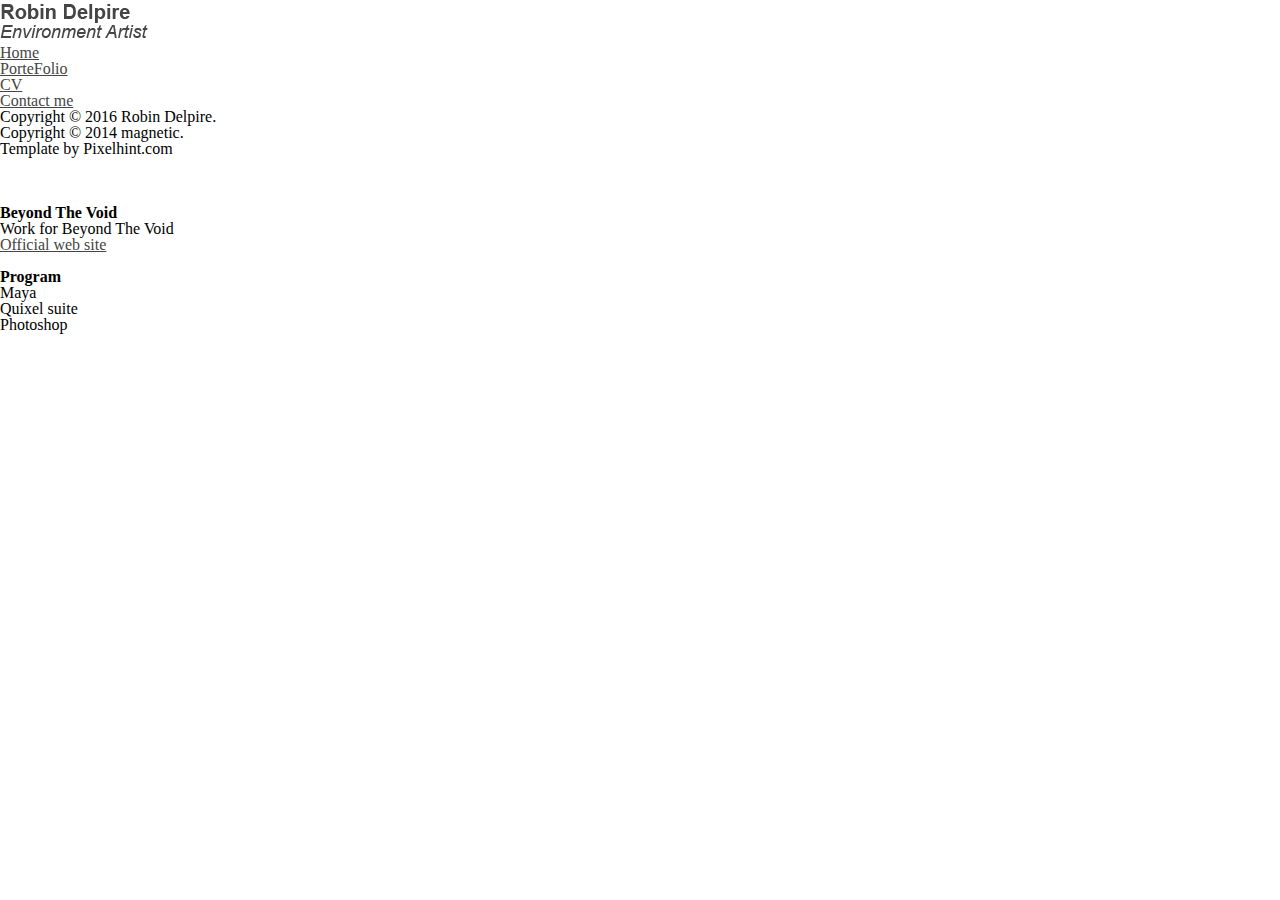
==== Beyond_the_void.html @ dd5e2009 "Add files via upload" ====
<!DOCTYPE html>
<html lang="en">
<head>
	<title>Beyond The Void-Robin Delpire site</title>
	<meta charset="utf-8">
	<meta name="author" content="pixelhint.com- Robin Delpire">
	<meta name="description" content="3D Environment artist Robin Delpire site"/>
	<meta name="viewport" content="width=device-width, initial-scale=1.0, minimum-scale=1.0" />
	<link rel="stylesheet" type="text/css" href="css/reset.css">
	<link rel="stylesheet" type="text/css" href="css/main6.css">
    <script type="text/javascript" src="js/jquery.js"></script>
    <script type="text/javascript" src="js/main.js"></script>
</head>
<body>

	<header>
		<div class="logo">
			<a href="index.html"><img src="img/logo.png" title="Magnetic" alt="Magnetic"/></a>
		</div><!-- end logo -->

		<div id="menu_icon"></div>
		<nav>
			<ul>
				<li><a href="index.html">Home</a></li>
				<li><a href="portefolio.html">PorteFolio</a></li>
				<li><a href="CV.html">CV</a></li>
				<li><a href="contact.html">Contact me</a></li>
			</ul>
		</nav><!-- end navigation menu -->

		<div class="footer clearfix">
			<!--<ul class="social clearfix">
				<li><a href="#" class="fb" data-title="Facebook"></a></li>
				<li><a href="#" class="google" data-title="Google +"></a></li>
				<li><a href="#" class="behance" data-title="Behance"></a></li>
				<!--<li><a href="#" class="twitter" data-title="Twitter"></a></li>
				<li><a href="#" class="dribble" data-title="Dribble"></a></li>
				<li><a href="#" class="rss" data-title="RSS"></a></li>
			</ul><!-- end social -->

			<div class="rights">
				<p>Copyright © 2016 Robin Delpire.</p>
				<p>Copyright © 2014 magnetic.</p>
				<p>Template by Pixelhint.com</p>
			</div><!-- end rights -->
		</div ><!-- end footer -->
	</header><!-- end header -->

	<section class="main clearfix">

		<section class="top">	
			<div class="wrapper content_header clearfix">
				<div class="work_nav">
							
					<ul class="btn clearfix">
						<li><a href="sketchbook.html" class="previous" data-title="Previous"></a></li>
						<li><a href="portefolio.html" class="grid" data-title="Portfolio"></a></li>
						<li><a href="toria.html" class="next" data-title="Next"></a></li>
					</ul>							
					
				</div><!-- end work_nav -->
				<h1 class="title">Beyond The Void</h1>
			</div>		
		</section><!-- end top -->

		<section class="wrapper">
			<div class="content">
				<p>
					Work for Beyond The Void<br>
					<a href="http://beyond-the-void.net/">Official web site</a>
					<br>

				</p>


				<img src="img/beyondTheVoid/mothership.jpg" alt="" name="">
				<img src="img/beyondTheVoid/harvester_beauty.jpg" alt="" name="">
				<img src="img/beyondTheVoid/BTVVHRD.jpg" alt="" name="">
				<br>
				<h2>Program</h2>
				<ul>
					<li>
						Maya
					</li>
					<li>
						Quixel suite
					</li>
					<li>
						Photoshop
					</li>
				</ul>

			</div><!-- end content -->
		</section>
	</section><!-- end main -->
	
</body>
</html>
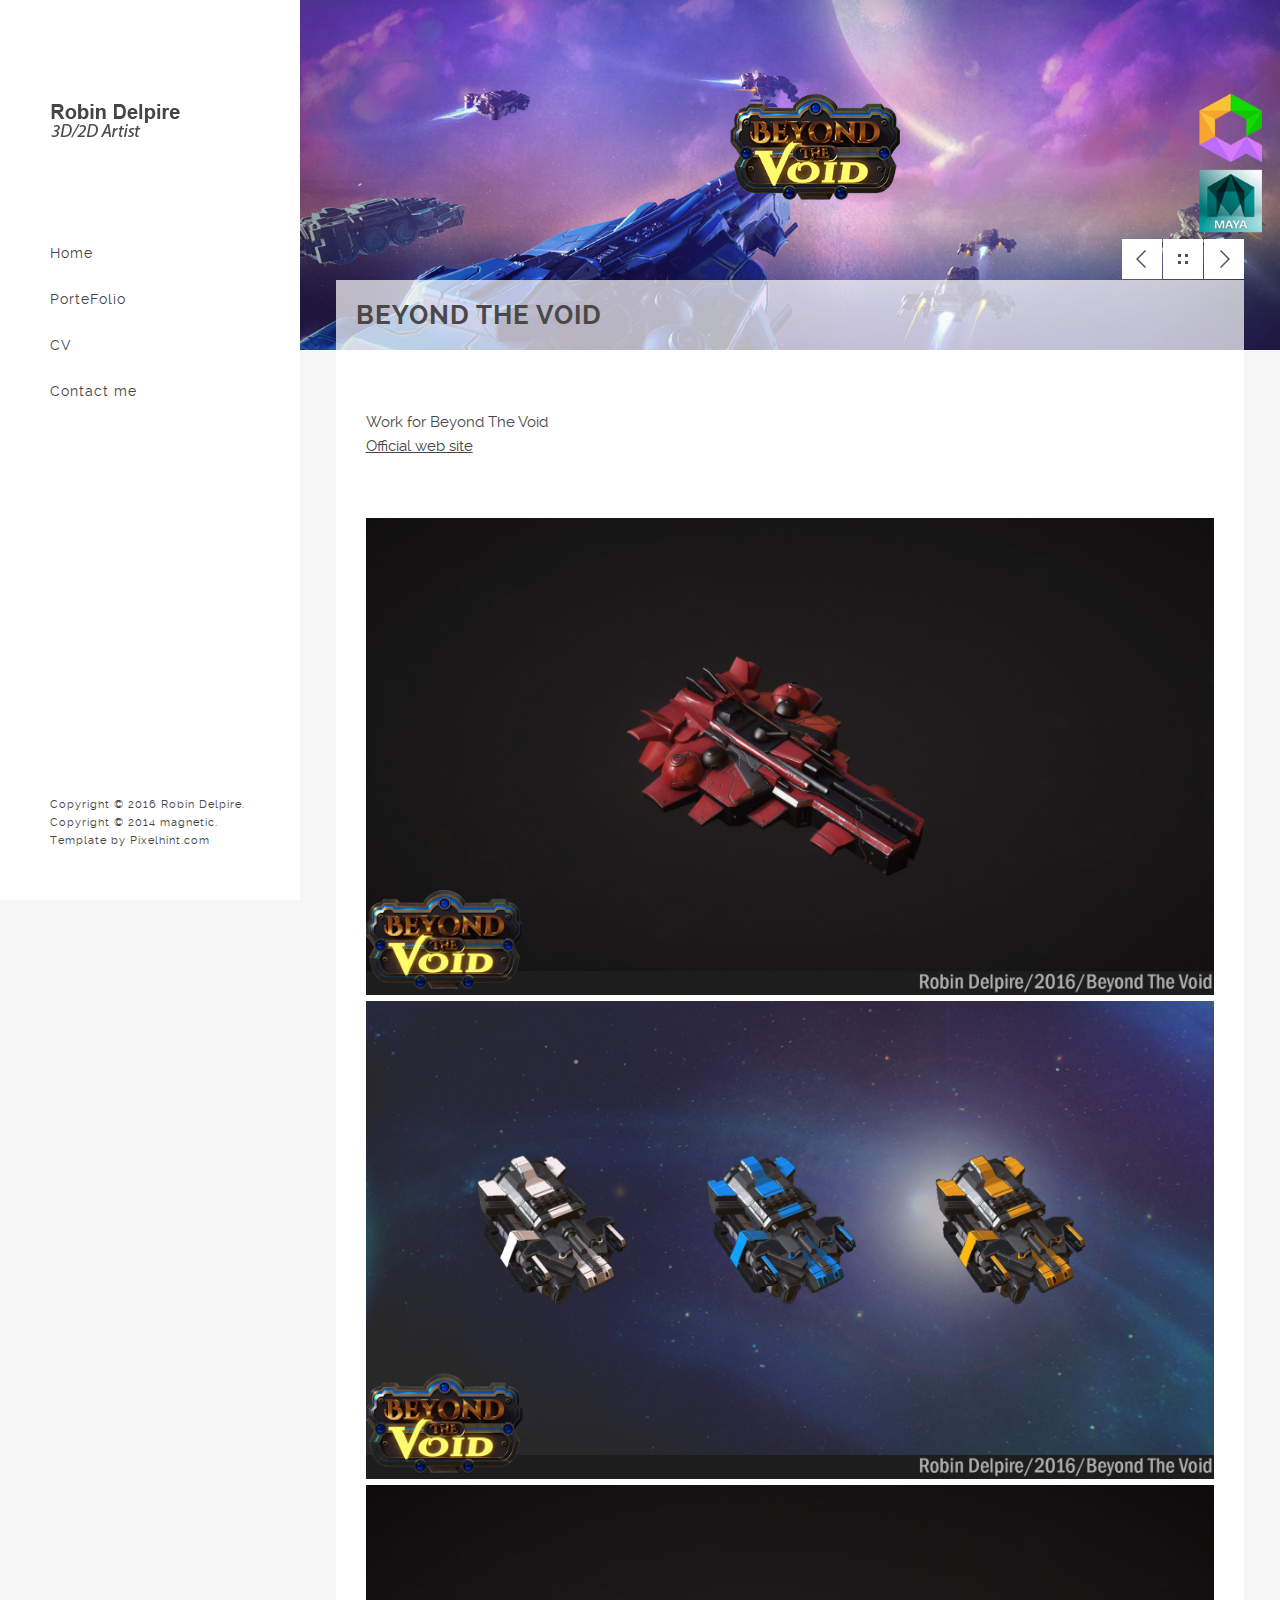
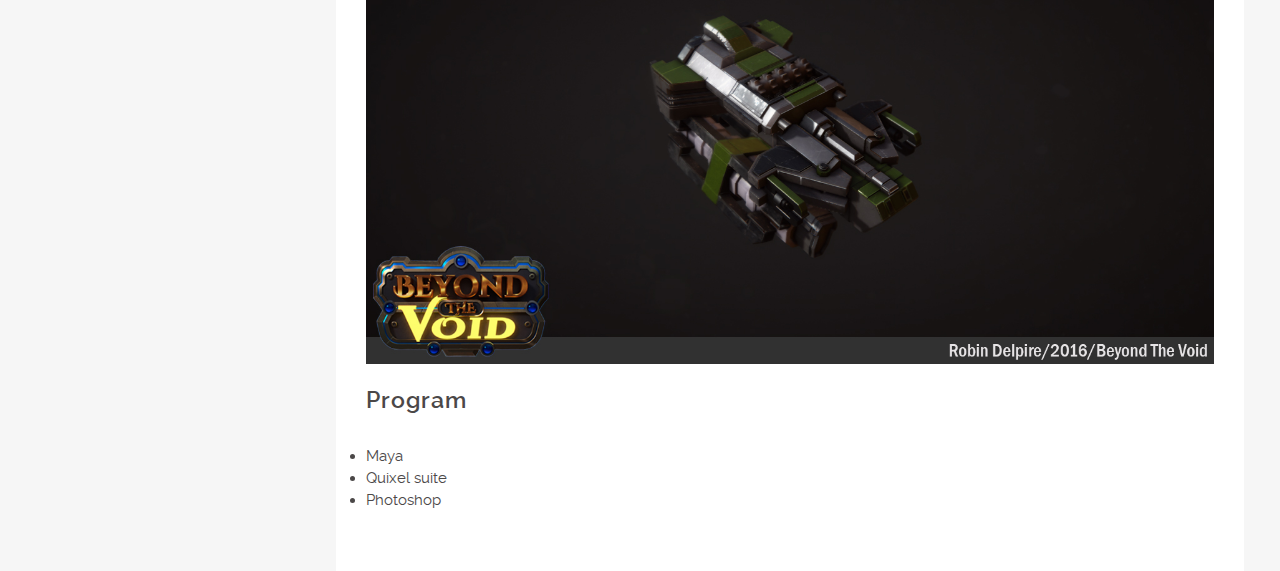
==== commit febe27b8: "up" ====
--- a/Beyond_the_void.html
+++ b/Beyond_the_void.html
@@ -53,9 +53,9 @@
 				<div class="work_nav">
 							
 					<ul class="btn clearfix">
-						<li><a href="sketchbook.html" class="previous" data-title="Previous"></a></li>
+						<li><a href="book.html" class="previous" data-title="Previous"></a></li>
 						<li><a href="portefolio.html" class="grid" data-title="Portfolio"></a></li>
-						<li><a href="toria.html" class="next" data-title="Next"></a></li>
+						<li><a href="corridor.html" class="next" data-title="Next"></a></li>
 					</ul>							
 					
 				</div><!-- end work_nav -->
--- a/css/main6.css
+++ b/css/main6.css
@@ -0,0 +1,622 @@
+/*
+
+    Template Author : pixelhint.com
+    Author Email    : contact@pixelhint.com
+    Template Name   : Magnetic
+    
+    
+    *****************************************
+    
+    
+    - Fonts
+    - General CSS
+    - Header
+    - Home/portfolio 
+    - Inner page 
+    - Map/Contact page  
+    - Tooltip 
+    - Responsive code
+  
+    
+*/
+
+
+
+/*  Fonts  */
+@font-face {
+    font-family: 'raleway-regular';
+    src: url('../fonts/raleway-regular.eot');
+    src: url('../fonts/raleway-regular.eot?#iefix') format('embedded-opentype'),
+         url('../fonts/raleway-regular.woff') format('woff'),
+         url('../fonts/raleway-regular.ttf') format('truetype'),
+         url('../fonts/raleway-regular.svg#ralewayregular') format('svg');
+    font-weight: normal;
+    font-style: normal;
+
+}
+
+
+@font-face {
+    font-family: 'raleway-bold';
+    src: url('../fonts/raleway-bold.eot');
+    src: url('../fonts/raleway-bold.eot?#iefix') format('embedded-opentype'),
+         url('../fonts/raleway-bold.woff') format('woff'),
+         url('../fonts/raleway-bold.ttf') format('truetype'),
+         url('../fonts/raleway-bold.svg#ralewaybold') format('svg');
+    font-weight: normal;
+    font-style: normal;
+
+}
+
+
+@font-face {
+    font-family: 'raleway-semibold';
+    src: url('../fonts/raleway-semibold.eot');
+    src: url('../fonts/raleway-semibold.eot?#iefix') format('embedded-opentype'),
+         url('../fonts/raleway-semibold.woff') format('woff'),
+         url('../fonts/raleway-semibold.ttf') format('truetype'),
+         url('../fonts/raleway-semibold.svg#ralewaysemibold') format('svg');
+    font-weight: normal;
+    font-style: normal;
+
+}
+
+
+
+/*  General CSS*/
+body{
+    background: #fff;
+}
+
+.wrapper{
+    width: 92.72727272727273%;
+    margin: 0 auto;
+}
+
+header ul.social li a,
+.main .work a .caption,
+header nav ul li a{
+    transition:all .1s linear;
+    -webkit-transition:all .1s linear;
+    -moz-transition:all .1s linear;
+    -o-transition:all .1s linear;
+}
+
+h1, h2, h3, h4, h5 ,h6{
+    color: #4b4848;
+    font-family: "raleway-regular", arial;
+    letter-spacing: 1px;
+}
+
+h1              { font-size: 2em; margin: .67em 0 }
+h2              { font-size: 1.5em; margin: .75em 0 }
+h3              { font-size: 1.17em; margin: .83em 0 }
+h5              { font-size: .83em; margin: 1.5em 0 }
+h6              { font-size: .75em; margin: 1.67em 0 }
+h1, h2, h3, h4,
+h5, h6          { font-weight: bolder }
+
+.clearfix:before,  
+.clearfix:after {  
+    content: " ";  
+    display: table;  
+}  
+.clearfix:after {  
+    clear: both;  
+}  
+ 
+.clearfix {  
+    *zoom: 1;  
+}
+
+
+
+
+
+
+
+/*  Header  */
+@media (min-width:1099px){
+    header{
+        display: block;
+        position: fixed;
+        top: 0;
+        left: 0;
+        width: 250px;
+        min-height: 100%;
+        padding: 0 0 0 50px;
+        background: #ffffff; 
+        float: left;
+        overflow: hidden;
+        z-index: 9999;
+    }
+
+    header .logo{
+        margin-top: 100px;
+    }
+
+    header nav ul{
+        display: block;
+        overflow: hidden;
+        margin-top: 100px;
+        list-style: none;
+    }
+
+    header nav ul li{
+        display: block;
+        margin-bottom: 30px;
+    }
+
+    header nav ul li a{
+        color: #454545;
+        font-family: "raleway-regular", arial;
+        font-size: 14px;
+        text-decoration: none;
+        letter-spacing: 1px;
+    }
+
+    header nav ul li a:hover,
+    header nav ul li a.selected{
+        color: #969595;
+    }
+
+    header .footer{
+        position: absolute;
+        bottom: 50px;
+    }
+
+    header ul.social{
+        list-style: none;
+        margin-bottom: 5px;
+    }
+
+    header ul.social li{
+        display: block;
+        float: left;
+        position: relative;
+        margin: 0 15px 15px 0;
+    }
+
+
+    header ul.social li a{
+        display: block;
+        width: 30px;
+        height: 30px;
+        background: url('../img/sm.png') no-repeat;
+        background-position: 0 0;
+    }
+
+
+    header ul.social li a:hover{
+        background: url('../img/sm_hover.png') no-repeat;
+    }
+
+
+
+    header ul.social li a.fb,
+    header ul.social li a.fb:hover{
+        background-position: 0 0;
+    }
+
+
+    header ul.social li a.google,
+    header ul.social li a.google:hover{
+        background-position: -31px 0;
+    }
+
+    header ul.social li a.behance,
+    header ul.social li a.behance:hover{
+        background-position: -62px 0;
+    }
+
+    header ul.social li a.twitter,
+    header ul.social li a.twitter:hover{
+        background-position: -93px 0;
+    }
+
+    header ul.social li a.dribble,
+    header ul.social li a.dribble:hover{
+        background-position: -124px 0;
+    }
+
+    header ul.social li a.rss,
+    header ul.social li a.rss:hover{
+        background-position: -155px 0;
+    }
+
+    header .rights p{
+        color: #454545;
+        font-family: "raleway-regular", arial;
+        font-size: 11px;
+        letter-spacing: 1px;
+        line-height: 18px;
+    }
+
+    header .rights a{
+        font-family: "raleway-bold", arial;
+        font-weight: bold;
+        text-decoration: none;
+    }
+    #menu_icon,
+    .close_menu{
+        display: none;
+    }
+
+}
+
+#menu_icon,
+.close_menu{
+    float: right;
+    margin-right: 40px;
+    width: 40px;
+    height: 40px;
+    cursor: pointer;
+    background: url('../img/men_icons.png') no-repeat;
+}
+
+#menu_icon{    
+    background-position: 0 0;
+}
+.close_menu{
+    background-position: -41px 0!important;
+}
+
+
+
+
+
+/*  Main  */
+.main{
+    width: 100%;
+    height: 100%;
+    padding-left: 300px;
+    -moz-box-sizing: border-box;
+    -webkit-box-sizing: border-box;
+    box-sizing: border-box;
+    position: relative;
+    z-index: 55;
+    background: #f6f6f6;
+    clear: both;
+}
+
+
+
+
+
+
+
+/*  Home/portfolio  */
+.main .work{
+    display: block;
+    width: 33.33333333333333%;
+    height: auto;
+    float: left;
+    position: relative;
+    overflow: hidden;
+}
+
+.main .work .media{
+    width: 100%;
+    vertical-align: middle;
+}
+
+.main .work .caption{
+    position: absolute;
+    display: block;
+    width: 100%;
+    height: 100%;
+    top: 0; 
+    left: 0;
+    background: #ffffff;
+    opacity: 0;
+}
+
+
+.main .work a:hover .caption{
+    opacity: 1;
+}
+
+
+.work .caption .work_title{
+    display: block;
+    width: 100%;
+    position: absolute;
+    text-align: center;
+    top: 50%;
+    margin-top: -40px;
+}
+
+.main .work .caption h1{
+    position: relative;
+    display: inline-block;
+    max-width: 90%;
+    padding: 20px 0;
+    z-index: 77;
+    color: #454545;
+    font-family: "raleway-regular", arial;
+    font-size: 16px;
+    letter-spacing: .5px;
+    border-bottom: 1px solid #bfbbbb;
+    border-top: 1px solid #bfbbbb;
+}
+
+
+
+
+
+
+
+/*  Inner Page  */
+.top{
+    width: 100%;
+    height: 350px;
+    overflow: hidden;
+    display: block;
+    position: relative;
+    background: url('../img/hero_image5.jpg') no-repeat;
+    background-size: cover;
+    -webkit-background-size: cover;
+    -moz-background-size: cover;
+    -o-background-size: cover;
+    background-position: 50% 50%;
+}
+
+.work_nav{
+    display: block;
+    width: 100%;
+}
+
+.work_nav .btn{
+    float: right;
+}
+
+.work_nav ul{
+    list-style: none;
+}
+
+.work_nav ul li{
+    display: block;
+    float: left;
+    margin: 0 0 1px 1px;
+    position: relative;
+}
+
+.work_nav a{
+    display: block;
+    width: 40px;
+    height: 40px;
+    background: url('../img/p_navigation.png') no-repeat;
+    background-position: 0 0;
+}
+
+.work_nav a.previous{
+    background-position: 0 0;
+}
+
+.work_nav a.grid{
+    background-position: -41px 0;
+}
+
+.work_nav a.next{
+    background-position: -82px 0;
+}
+
+.top .title{
+    display: block;
+    width: 100%;color: #4b4848;
+    font-family: "raleway-bold", arial;
+    font-size: 26px;
+    font-weight: bold;
+    background: rgba(255, 255, 255, .7);
+    padding: 20px;
+    text-transform: uppercase;
+    line-height: 30px;
+    margin: 0!important;
+    overflow: hidden;
+
+    -webkit-box-sizing: border-box;
+    -moz-box-sizing: border-box;
+    -ms-box-sizing: border-box;
+    box-sizing: border-box;
+
+}
+
+.content_header{
+    position: absolute;
+    bottom: 0;
+    margin: 0 auto;
+    left: 50%;
+    margin-left: -46.36363636363637%;
+}
+
+.content{
+    color: #4b4848;
+    font-family: "raleway-regular", arial;
+    font-size: 15px;
+    line-height: 22px;
+    padding: 60px 30px;
+    background: #fff;
+
+    -webkit-box-sizing: border-box;
+    -moz-box-sizing: border-box;
+    -ms-box-sizing: border-box;
+    box-sizing: border-box;
+}
+
+.content p{
+    color: #4b4848;
+    font-family: "raleway-regular", arial;
+    font-size: 15px;
+    line-height: 24px;
+    margin-bottom: 60px;
+}
+
+.content h1,
+.content h2,
+.content h3,
+.content h4,
+.content h5,
+.content h6{
+    color: #4b4848;
+    font-family: "raleway-semibold", arial;
+    font-weight: bold;
+    line-height: 28px;
+    margin-bottom: 30px;
+
+}
+.content ul
+{
+    vertical-align: middle;
+}
+
+
+
+
+
+
+
+/*  Contact page map  */
+#map .map_adresse{
+    font-family: 'raleway-regular', arial;
+    font-size: 14px;
+    line-height: 22px;
+    letter-spacing: 1px;
+}
+
+#map .map_address,
+#map .map_tel{
+    padding: 5px;
+}
+
+#map .map_address .address,
+#map .map_tel .tel{
+    font-family: 'raleway-bold', arial;
+    font-weight: bolder;
+}
+
+#map img{
+    max-width: none;
+}
+
+
+
+
+
+
+
+/*  Tooltip  */
+.tooltip{
+    display: block;
+    padding: 7px 10px;
+    background: #454545;
+    color: #fff;
+    font-family: "raleway-regular", arial;
+    font-size: 12px;
+    position: absolute;
+    white-space: nowrap;
+    z-index: 999;
+    opacity: 0;
+    text-align: center;
+    letter-spacing: .5px;
+
+}
+
+.tooltip:after{
+    content: '';
+    width: 0px;
+    height: 0px;
+    border-style: solid;
+    border-width: 3px 3px 0 3px;
+    border-color: #454545 transparent transparent transparent;
+    display: block;
+    text-align: center;
+    position: absolute;
+    bottom: -3px;
+    left: 50%;
+    margin-left: -3px;
+}
+
+
+
+
+
+
+
+/*  Responsive code  */
+@media (max-width:1099px){
+
+    header{
+        display: block;
+        width: 100%;
+        min-height: 100px;
+        padding: 0;
+        position: relative;
+    }
+    header .logo{
+        margin: 40px 0 0 30px;
+        float: left;
+    }
+    header .footer{
+        display: none;
+    }
+    header #menu_icon,
+    header .close_menu{
+        float: right;
+        margin: 30px 30px 0 0;
+    }
+    
+    header nav{
+        width: 100%;
+        position: absolute;
+        top: 100px;
+        left: 0;
+        z-index: 9999;
+    }
+
+    header nav ul{
+        list-style: none;
+        display: none;
+        position: relative;
+    }
+    header nav ul li a{
+        display: block;
+        width: 100%;
+        padding: 30px 0;
+        text-align: center;
+        color: #454545;
+        font-family: "raleway-regular", arial;
+        font-size: 14px;
+        text-decoration: none;
+        border-top: 1px solid #f7f5f5;
+        background: #fff;
+    }
+    header nav ul li a:active{
+        background: #f7f5f5;
+    }
+    #menu_icon,
+    .close_menu,
+    .show_menu{
+        display: block;
+    }
+    .show_menu{
+        display: block;
+    }
+
+    .main .work{
+        width: 50%;
+    }
+    .main{
+        width: 100%;
+        position: relative;
+        padding-left: 0;
+    }
+    #map{
+        margin: 0!important;
+    }
+}
+
+@media (max-width:550px){
+     .main .work{
+        width: 100%;
+    }
+}